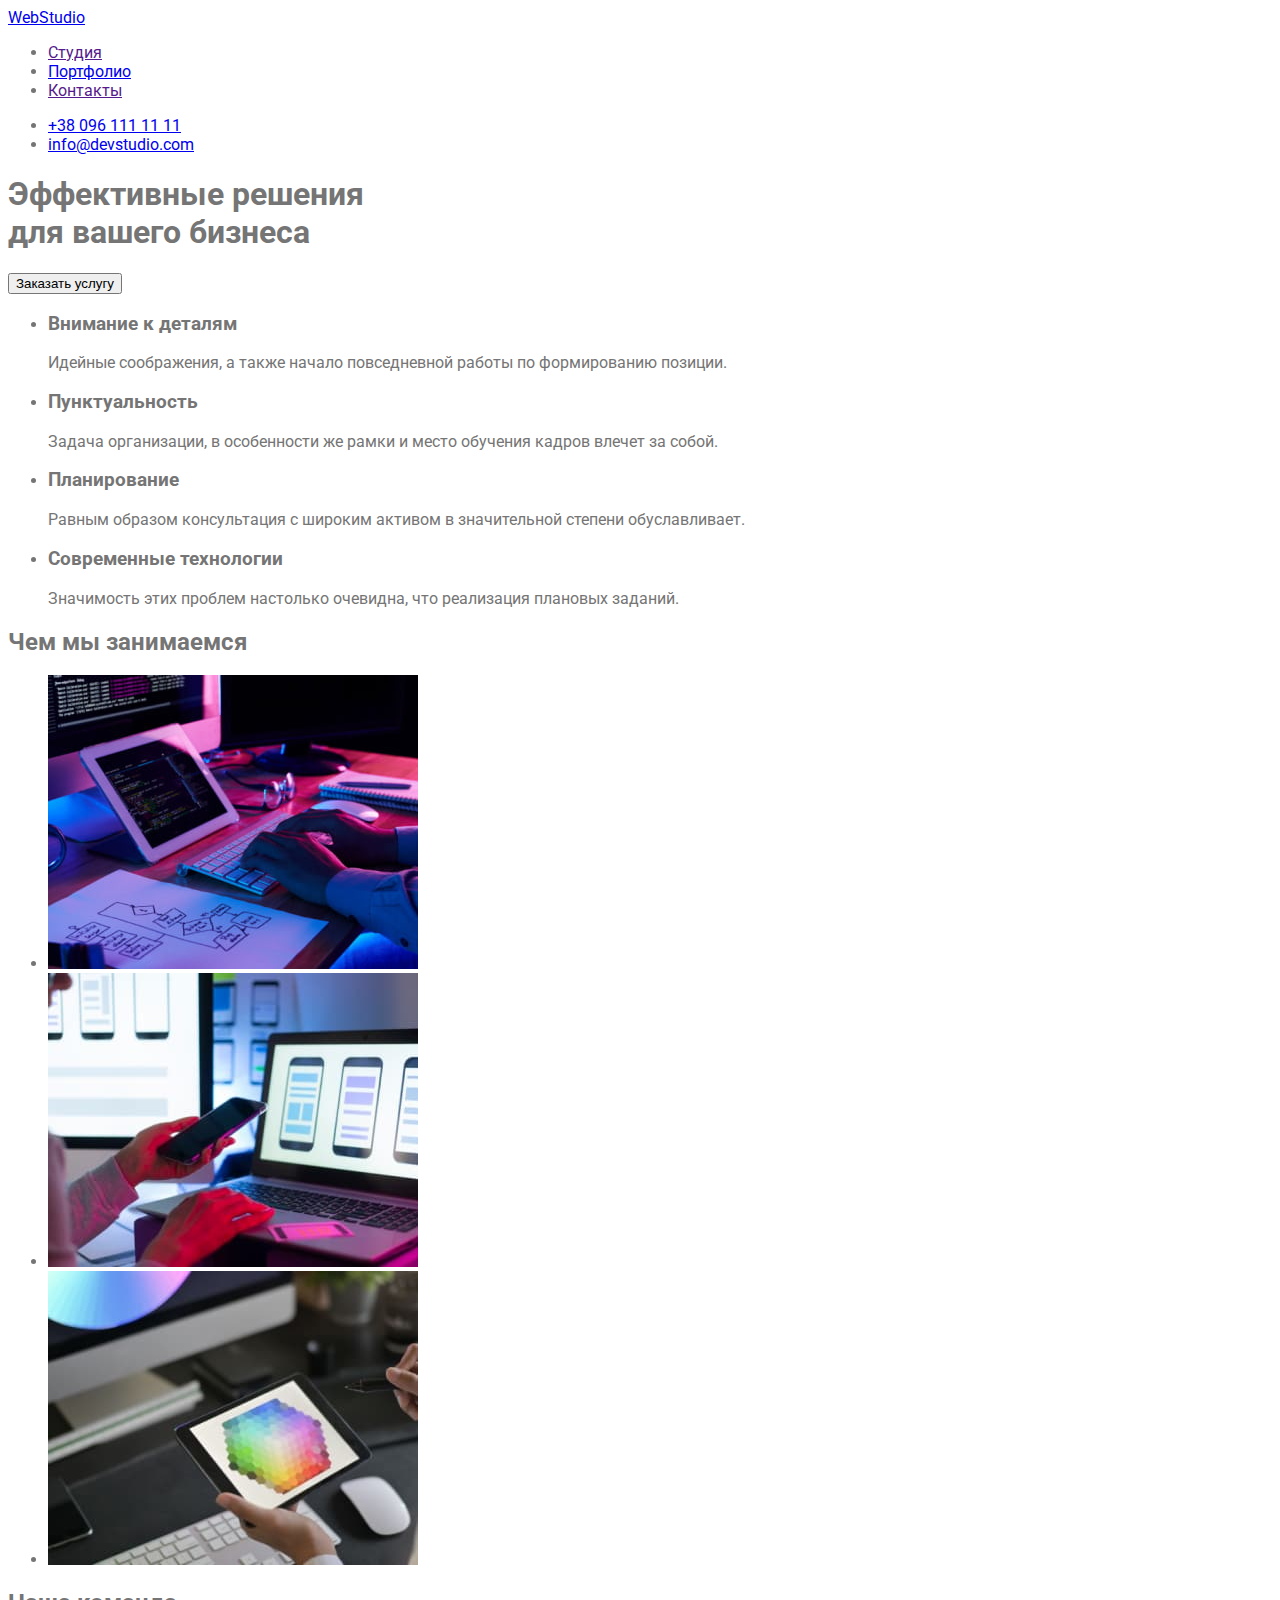
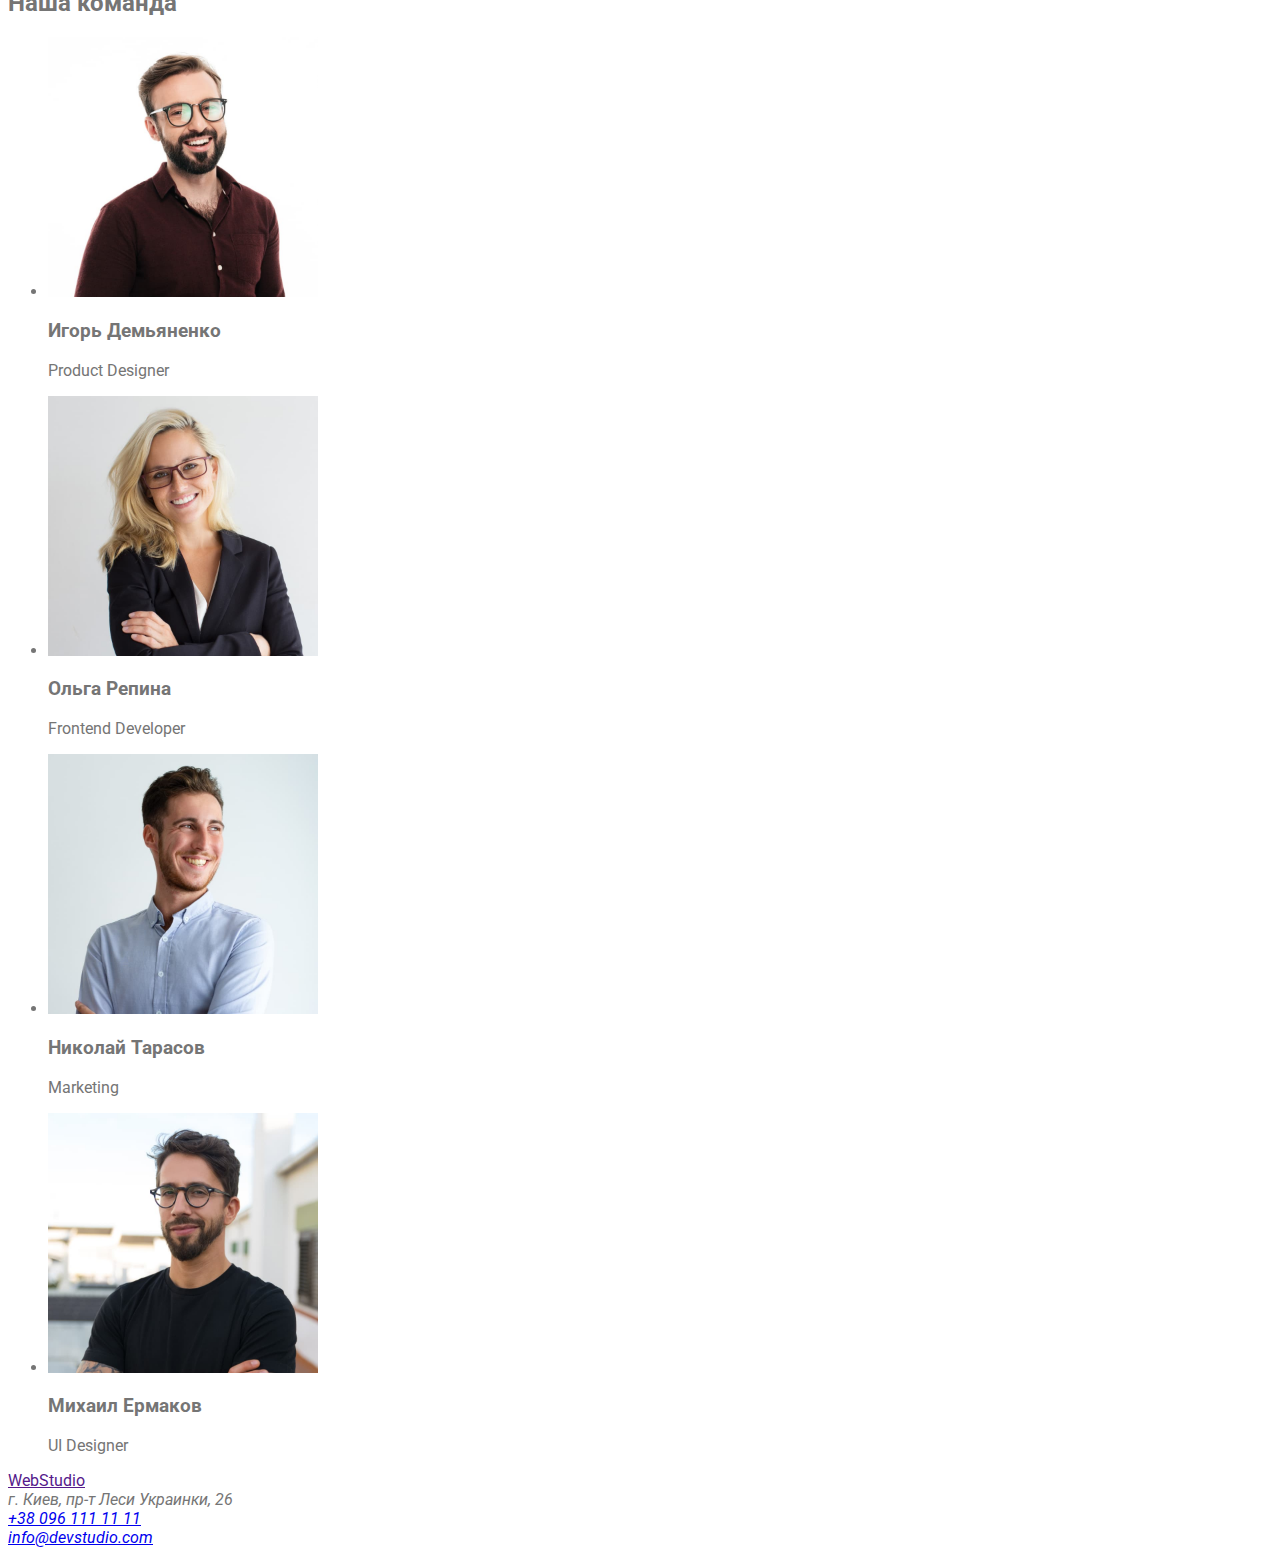
==== index.html @ ecbbfeb2 "add portfolio.html" ====
<!DOCTYPE html>
<html lang="ru">
  <head>
    <meta charset="UTF-8" />
    <meta http-equiv="X-UA-Compatible" content="IE=edge" />
    <meta name="viewport" content="width=device-width, initial-scale=1.0" />
    <title>home-work-2</title>
    <link
      href="https://fonts.googleapis.com/css2?family=Raleway:wght@700&family=Roboto:wght@400;500;700;900&display=swap"
      rel="stylesheet"
    />
    <link rel="stylesheet" href="./css/style.css" />
  </head>
  <body>
    <header>
      <a href="./index.html"><span>Web</span>Studio</a>
      <nav>
        <ul>
          <li><a href="">Студия</a></li>
          <li><a href="./portfolio.html">Портфолио</a></li>
          <li><a href="">Контакты</a></li>
        </ul>
      </nav>
      <ul>
        <li><a href="tel:+380961111111">+38 096 111 11 11</a></li>
        <li><a href="mailto:info@devstudio.com">info@devstudio.com</a></li>
      </ul>
    </header>
    <main>
      <section>
        <h1>Эффективные решения<br />для вашего бизнеса</h1>
        <button type="button">Заказать услугу</button>
      </section>
      <section>
        <!-- <h2>Наши приймущества</h2> -->
        <ul>
          <li>
            <h3>Внимание к деталям</h3>
            <p>Идейные соображения, а также начало повседневной работы по формированию позиции.</p>
          </li>
          <li>
            <h3>Пунктуальность</h3>
            <p>
              Задача организации, в особенности же рамки и место обучения кадров влечет за собой.
            </p>
          </li>
          <li>
            <h3>Планирование</h3>
            <p>
              Равным образом консультация с широким активом в значительной степени обуславливает.
            </p>
          </li>
          <li>
            <h3>Современные технологии</h3>
            <p>Значимость этих проблем настолько очевидна, что реализация плановых заданий.</p>
          </li>
        </ul>
      </section>
      <section>
        <h2>Чем мы занимаемся</h2>
        <ul>
          <li><img src="./images/box_1.jpg" width="370" alt="рабочий стол с компьютером" /></li>
          <li><img src="./images/box_2.jpg" width="370" alt="рабочий стол с компьютером" /></li>
          <li><img src="./images/box_3.jpg" width="370" alt="планшет с палитрой цветов" /></li>
        </ul>
      </section>
      <section>
        <h2>Наша команда</h2>
        <ul>
          <li>
            <img src="./images/team/img_1.jpg" width="270" alt="мужчина в темной рубашке и очках" />
            <h3>Игорь Демьяненко</h3>
            <p>Product Designer</p>
          </li>
          <li>
            <img src="./images/team/img_2.jpg" width="270" alt="женщина в черном пиджаке" />
            <h3>Ольга Репина</h3>
            <p>Frontend Developer</p>
          </li>
          <li>
            <img src="./images/team/img_3.jpg" width="270" alt="мужчина в светлой рубашке" />
            <h3>Николай Тарасов</h3>
            <p>Marketing</p>
          </li>
          <li>
            <img src="./images/team/img_4.jpg" width="270" alt="мужчина в черной футболке" />
            <h3>Михаил Ермаков</h3>
            <p>UI Designer</p>
          </li>
        </ul>
      </section>
    </main>
    <footer>
      <a href=""><span>Web</span>Studio</a>
      <address>
        г. Киев, пр-т Леси Украинки, 26 <br />
        <a href="tel:+380961111111">+38 096 111 11 11</a><br />
        <a href="mailto:info@devstudio.com">info@devstudio.com</a>
      </address>
    </footer>
  </body>
</html>
---- css/style.css ----
/* font-family: 'Raleway', sans-serif; */
:root {
  --primery-text-color: #757575;
  --title-text-color: #212121;
  --accent-site-color: #2196f3;
  --primery-background-color: #f5f4fa;
  --footer-address-color: rgba(255, 255, 255, 0.6);
}
body {
  font-family: 'Roboto', sans-serif;
  color: var(--primery-text-color);
}
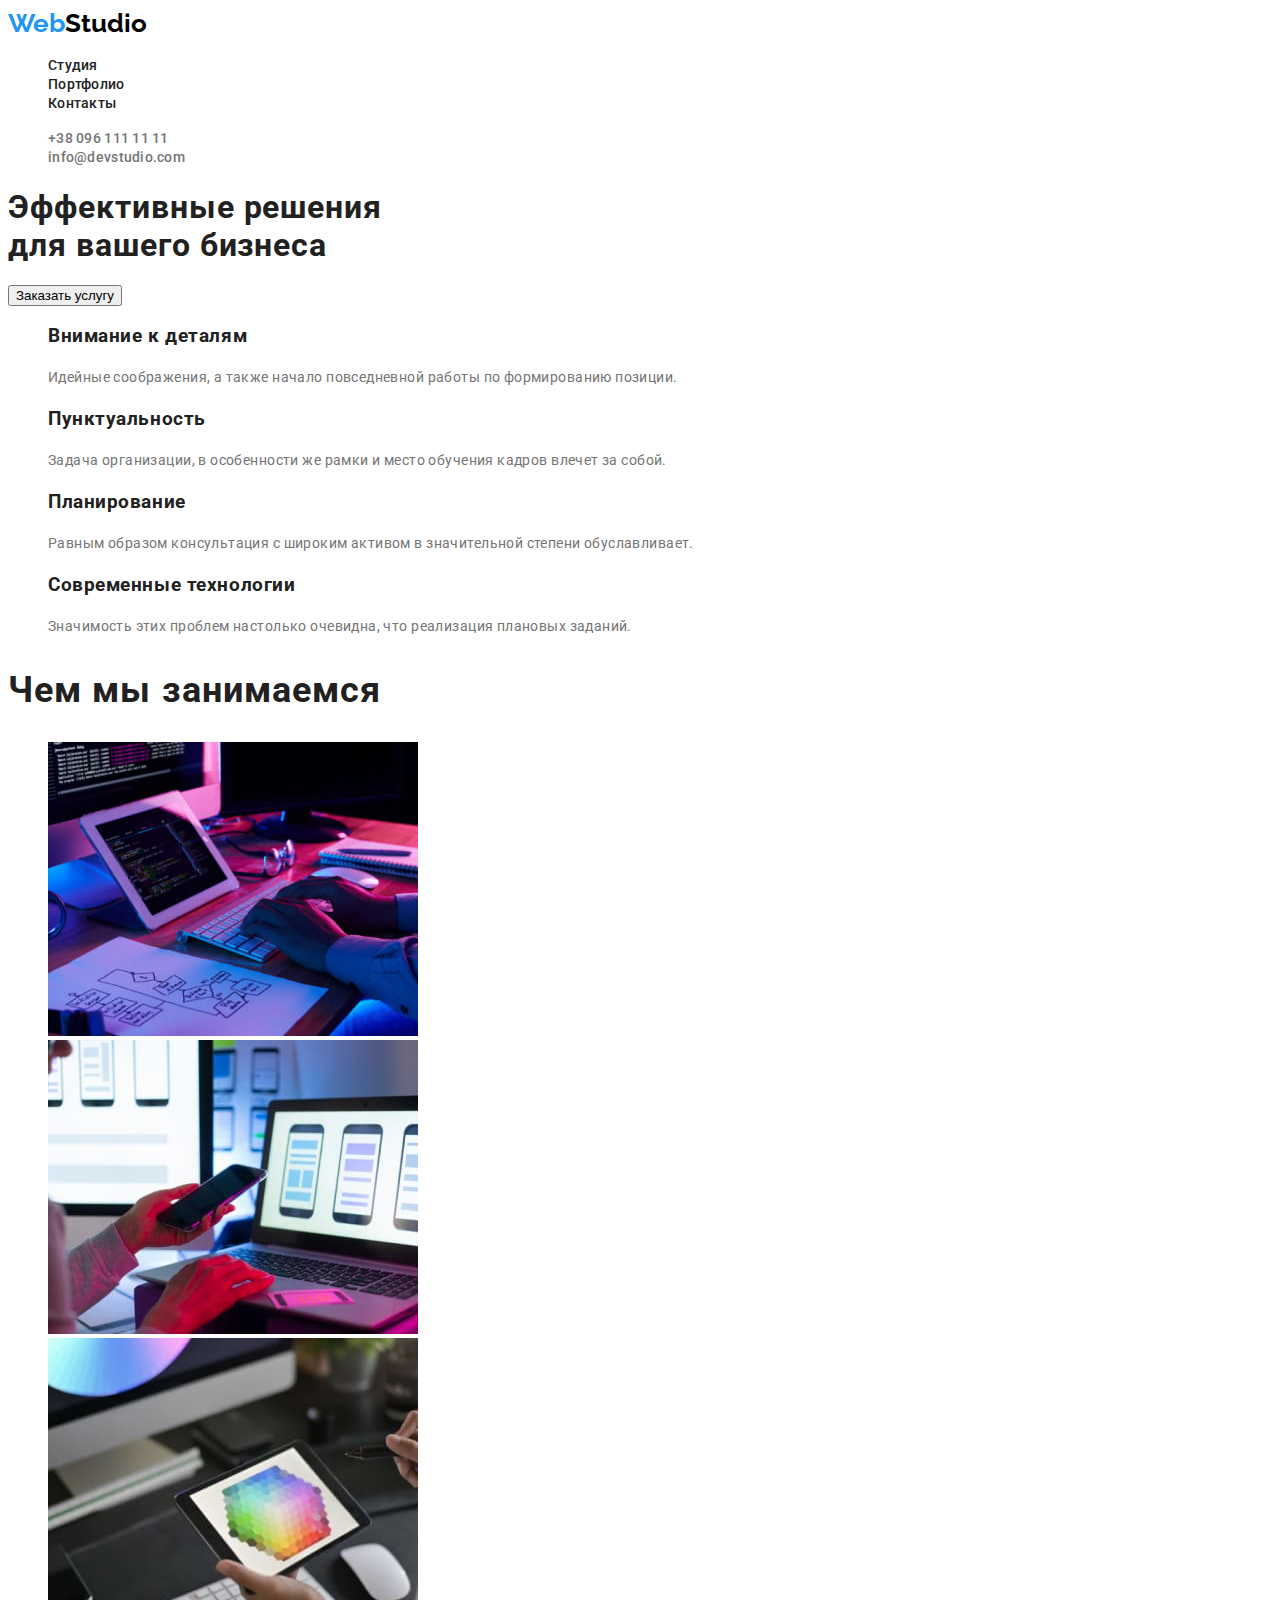
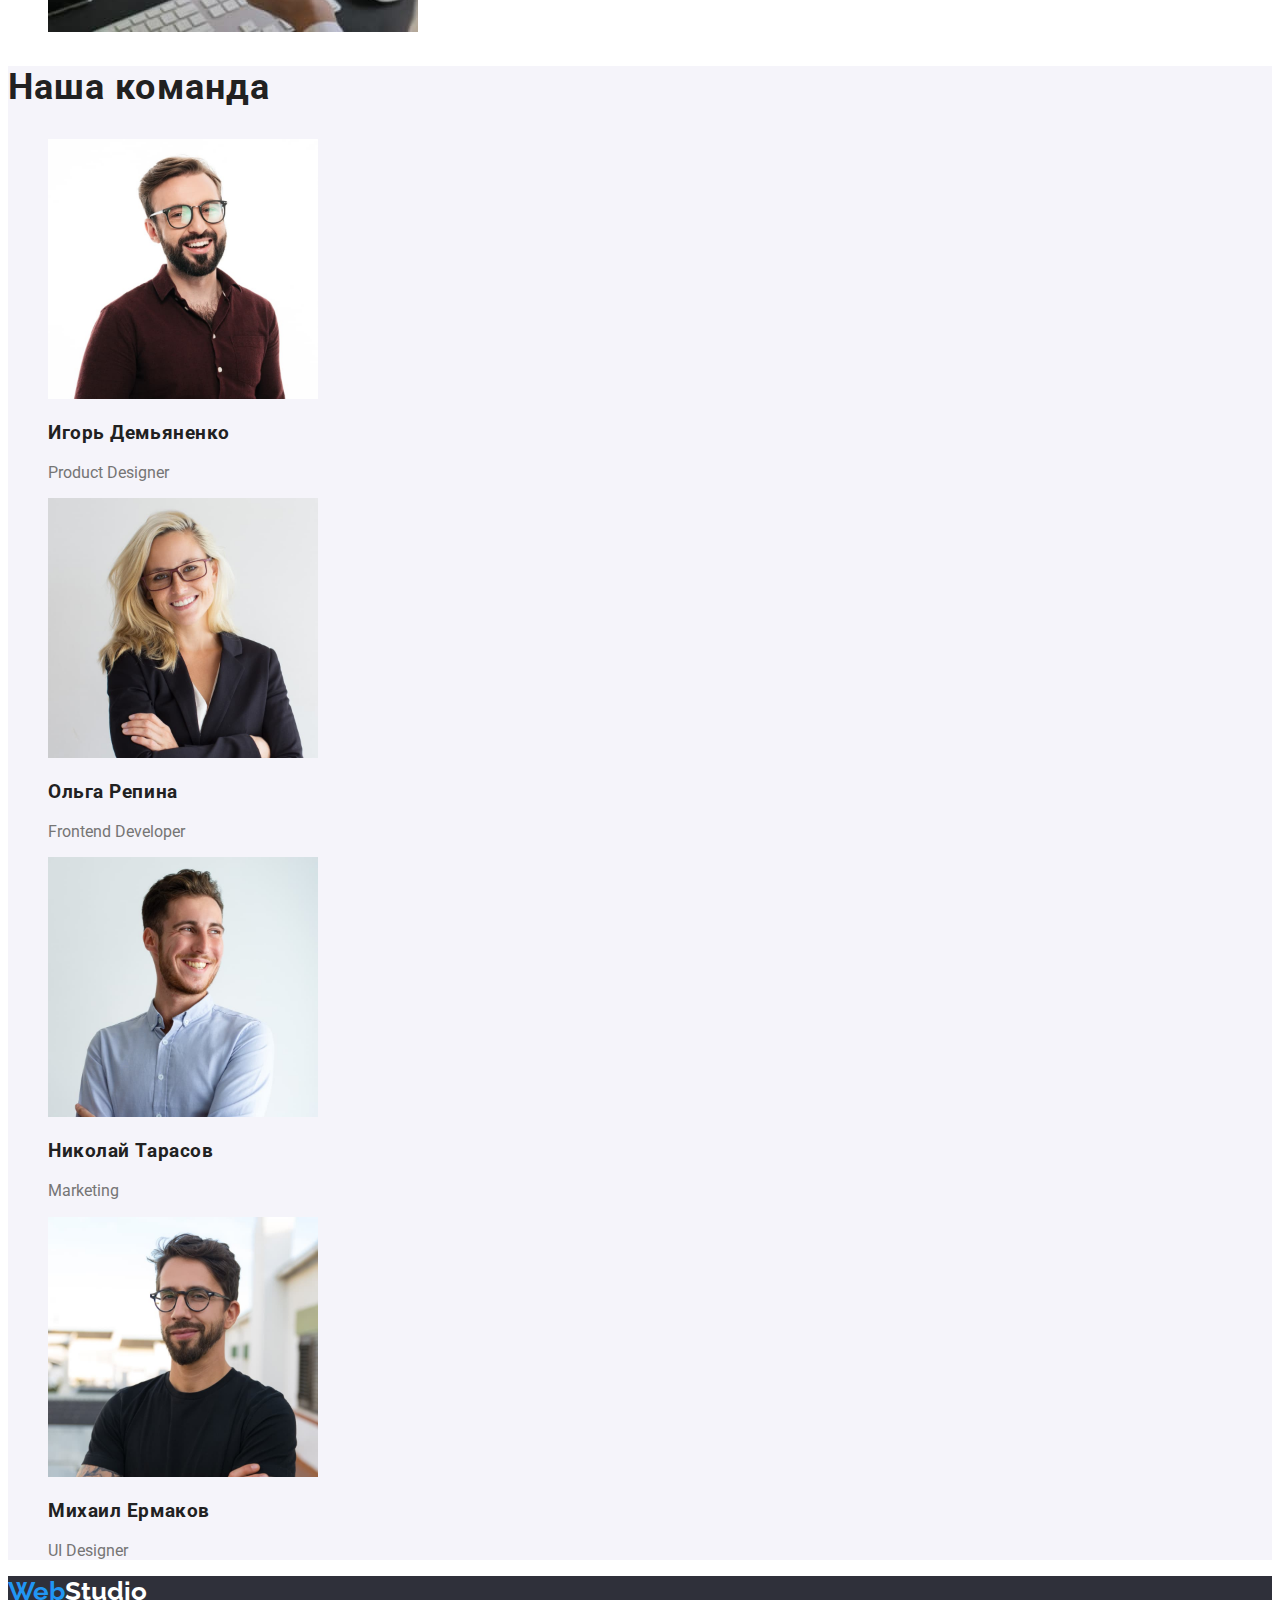
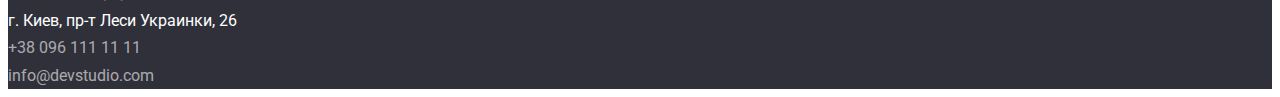
==== commit 7adc4743: "Done hw-2" ====
--- a/index.html
+++ b/index.html
@@ -13,59 +13,64 @@
   </head>
   <body>
     <header>
-      <a href="./index.html"><span>Web</span>Studio</a>
       <nav>
-        <ul>
-          <li><a href="">Студия</a></li>
-          <li><a href="./portfolio.html">Портфолио</a></li>
-          <li><a href="">Контакты</a></li>
+        <a href="./index.html" class="logo"><span class="logo-accent">Web</span>Studio</a>
+        <ul class="site-nav list">
+          <li><a href="" class="nav-link">Студия</a></li>
+          <li><a href="./portfolio.html" class="nav-link">Портфолио</a></li>
+          <li><a href="" class="nav-link">Контакты</a></li>
+        </ul>
+        <ul class="contacts list">
+          <li><a href="tel:+380961111111" class="contacts-link">+38 096 111 11 11</a></li>
+          <li><a href="mailto:info@devstudio.com" class="contacts-link">info@devstudio.com</a></li>
         </ul>
       </nav>
-      <ul>
-        <li><a href="tel:+380961111111">+38 096 111 11 11</a></li>
-        <li><a href="mailto:info@devstudio.com">info@devstudio.com</a></li>
-      </ul>
     </header>
+
     <main>
-      <section>
+      <section class="hero">
         <h1>Эффективные решения<br />для вашего бизнеса</h1>
         <button type="button">Заказать услугу</button>
       </section>
-      <section>
-        <!-- <h2>Наши приймущества</h2> -->
+      <section class="section feature-list">
+        <!-- <h2>Наши преимущества</h2> -->
         <ul>
           <li>
             <h3>Внимание к деталям</h3>
-            <p>Идейные соображения, а также начало повседневной работы по формированию позиции.</p>
+            <p class="feature-text">
+              Идейные соображения, а также начало повседневной работы по формированию позиции.
+            </p>
           </li>
           <li>
             <h3>Пунктуальность</h3>
-            <p>
+            <p class="feature-text">
               Задача организации, в особенности же рамки и место обучения кадров влечет за собой.
             </p>
           </li>
           <li>
             <h3>Планирование</h3>
-            <p>
+            <p class="feature-text">
               Равным образом консультация с широким активом в значительной степени обуславливает.
             </p>
           </li>
           <li>
             <h3>Современные технологии</h3>
-            <p>Значимость этих проблем настолько очевидна, что реализация плановых заданий.</p>
+            <p class="feature-text">
+              Значимость этих проблем настолько очевидна, что реализация плановых заданий.
+            </p>
           </li>
         </ul>
       </section>
-      <section>
-        <h2>Чем мы занимаемся</h2>
+      <section class="section">
+        <h2 class="section-title">Чем мы занимаемся</h2>
         <ul>
           <li><img src="./images/box_1.jpg" width="370" alt="рабочий стол с компьютером" /></li>
           <li><img src="./images/box_2.jpg" width="370" alt="рабочий стол с компьютером" /></li>
           <li><img src="./images/box_3.jpg" width="370" alt="планшет с палитрой цветов" /></li>
         </ul>
       </section>
-      <section>
-        <h2>Наша команда</h2>
+      <section class="section our-team">
+        <h2 class="section-title">Наша команда</h2>
         <ul>
           <li>
             <img src="./images/team/img_1.jpg" width="270" alt="мужчина в темной рубашке и очках" />
@@ -90,12 +95,12 @@
         </ul>
       </section>
     </main>
-    <footer>
-      <a href=""><span>Web</span>Studio</a>
-      <address>
+    <footer class="footer">
+      <a href="./index.html" class="logo"><span class="logo-accent">Web</span>Studio</a>
+      <address class="address">
         г. Киев, пр-т Леси Украинки, 26 <br />
-        <a href="tel:+380961111111">+38 096 111 11 11</a><br />
-        <a href="mailto:info@devstudio.com">info@devstudio.com</a>
+        <a href="tel:+380961111111" class="footer-contacts">+38 096 111 11 11</a><br />
+        <a href="mailto:info@devstudio.com" class="footer-contacts">info@devstudio.com</a>
       </address>
     </footer>
   </body>
--- a/css/style.css
+++ b/css/style.css
@@ -1,12 +1,161 @@
 /* font-family: 'Raleway', sans-serif; */
 :root {
+  /* color */
   --primery-text-color: #757575;
   --title-text-color: #212121;
   --accent-site-color: #2196f3;
+  --header-logo-color: #000000;
   --primery-background-color: #f5f4fa;
   --footer-address-color: rgba(255, 255, 255, 0.6);
+  --footer-background-color: #2f303a;
 }
 body {
   font-family: 'Roboto', sans-serif;
   color: var(--primery-text-color);
+  background-color: #fff;
 }
+
+ul {
+  list-style: none;
+}
+
+a {
+  text-decoration: none;
+}
+
+h1,
+h2,
+h3,
+h4,
+h5,
+h6 {
+  color: var(--title-text-color);
+  letter-spacing: 0.03em;
+}
+
+.section-title {
+  font-size: 36px;
+  line-height: 1.2;
+}
+/* --------Logo-------- */
+.logo {
+  font-family: 'Raleway', sans-serif;
+  font-weight: 700;
+  font-size: 26px;
+  line-height: 1.2;
+  color: var(--header-logo-color);
+}
+
+.logo-accent {
+  color: var(--accent-site-color);
+}
+
+/* --------Navigation-------- */
+.nav-link,
+.contacts-link {
+  font-weight: 500;
+  font-size: 14px;
+  line-height: 1.2;
+  letter-spacing: 0.02em;
+}
+.nav-link {
+  color: var(--title-text-color);
+}
+
+.contacts-link {
+  color: var(--primery-text-color);
+}
+
+.nav-link:hover,
+.nav-link:focus,
+.contacts-link:hover,
+.contacts-link:focus,
+.address .footer-contacts:hover,
+.address .footer-contacts:focus {
+  color: var(--accent-site-color);
+}
+
+/* --------Our advantages-------- */
+
+.feature-list .feature-text {
+  font-size: 14px;
+  line-height: 1.7;
+  letter-spacing: 0.03em;
+}
+
+/* --------Our-team-section-------- */
+
+.our-team {
+  background-color: var(--primery-background-color);
+}
+
+.our-team li {
+  font-size: 16px;
+  line-height: 1.2;
+}
+
+.our-team > h3 {
+  font-weight: 500;
+}
+
+/* --------Footer-------- */
+
+.footer {
+  background-color: var(--footer-background-color);
+}
+
+.footer .logo,
+.footer .address {
+  color: #fff;
+}
+.address {
+  line-height: 1.7;
+  font-style: normal;
+}
+
+.address .footer-contacts {
+  color: var(--footer-address-color);
+}
+
+/* --------Portfolio-HTML-------- */
+
+.filter-bnt {
+  font-size: 16px;
+  line-height: 1.6;
+  letter-spacing: 0.03em;
+  background-color: var(--primery-background-color);
+  cursor: pointer;
+
+  border: 0;
+  border-radius: 4px;
+  padding: 6px 22px;
+}
+
+.filter-bnt:hover,
+.filter-bnt:focus {
+  color: #fff;
+  background-color: var(--accent-site-color);
+}
+
+/* --------Portfolio-list-------- */
+
+.portfolio-list h3 {
+  font-weight: 700;
+  font-size: 18px;
+  line-height: 2;
+  letter-spacing: 0.06em;
+}
+
+.portfolio-item p {
+  line-height: 1.9;
+  letter-spacing: 0.03em;
+}
+
+.site-nav .nav-link.current-page {
+  color: var(--accent-site-color);
+}
+
+/* .footer-contacts:hover,
+.footer-contacts:focus {
+  color: var(--accent-site-color);
+} */
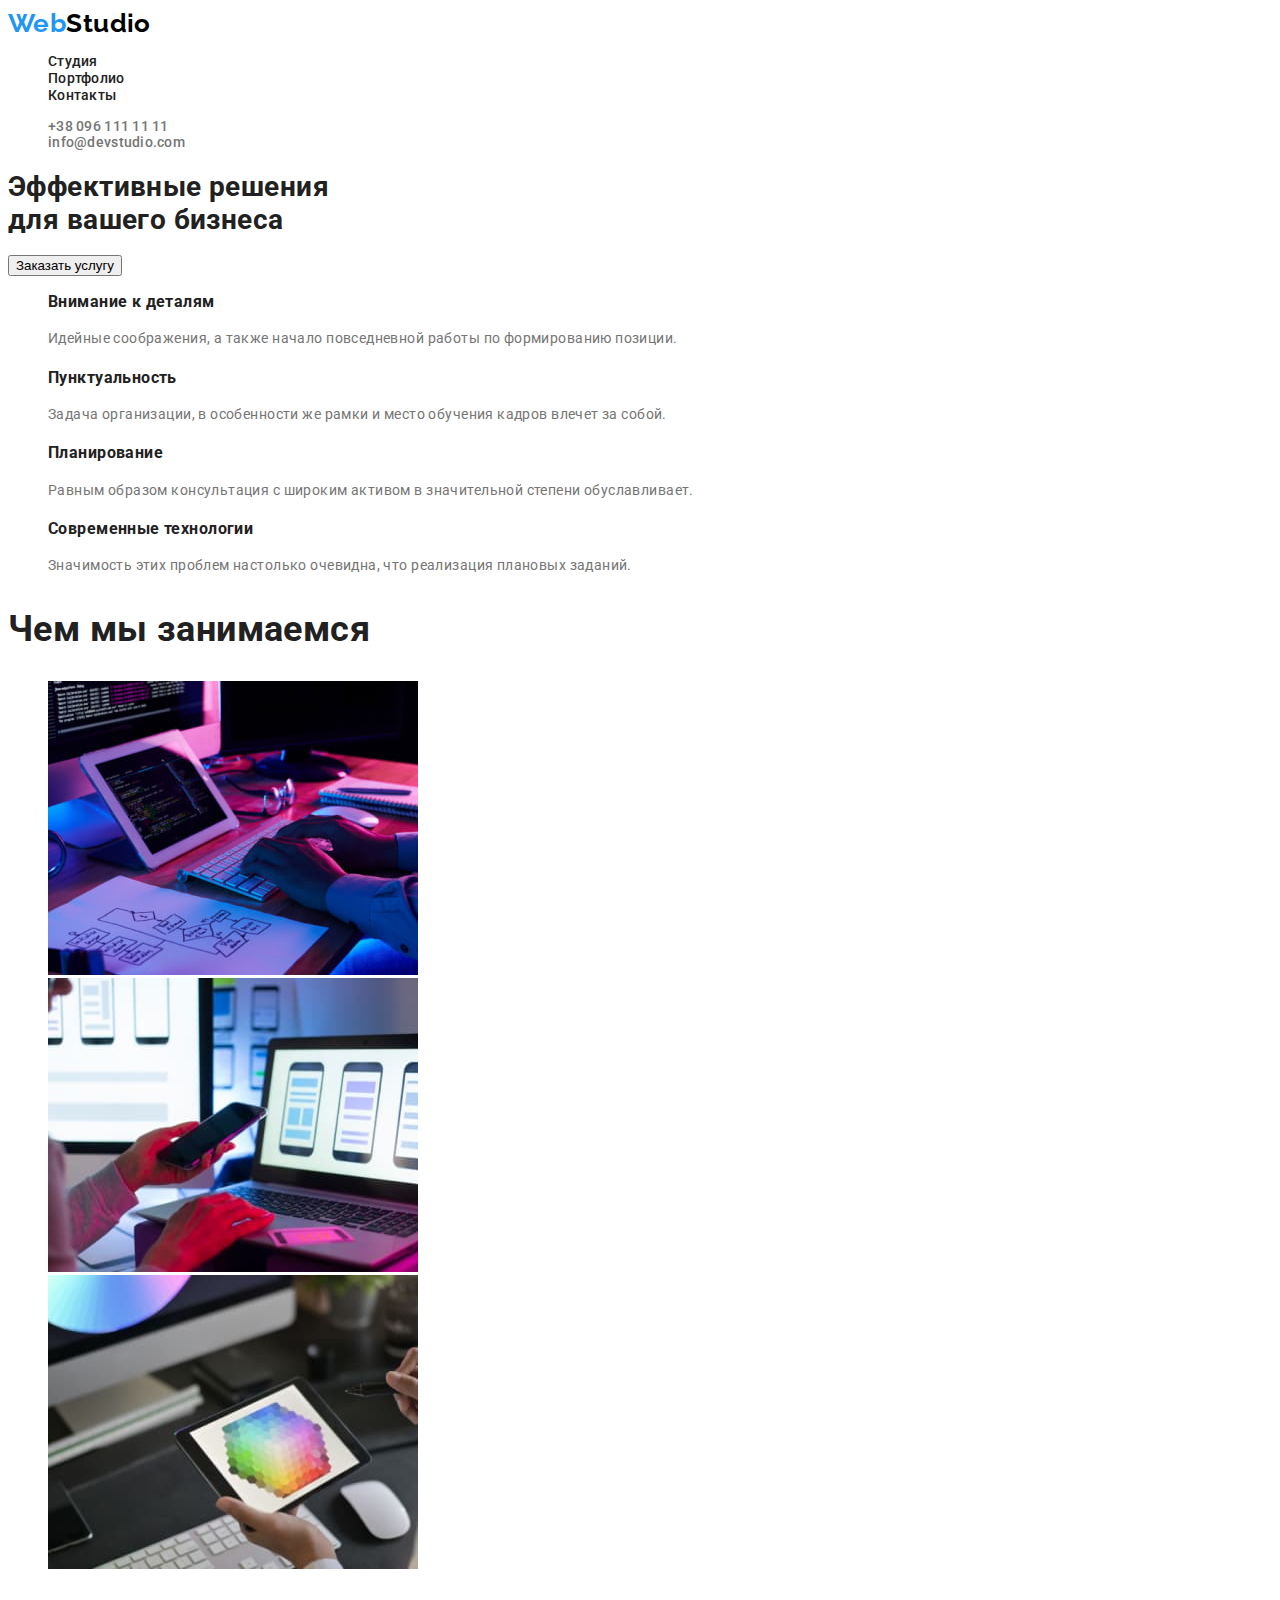
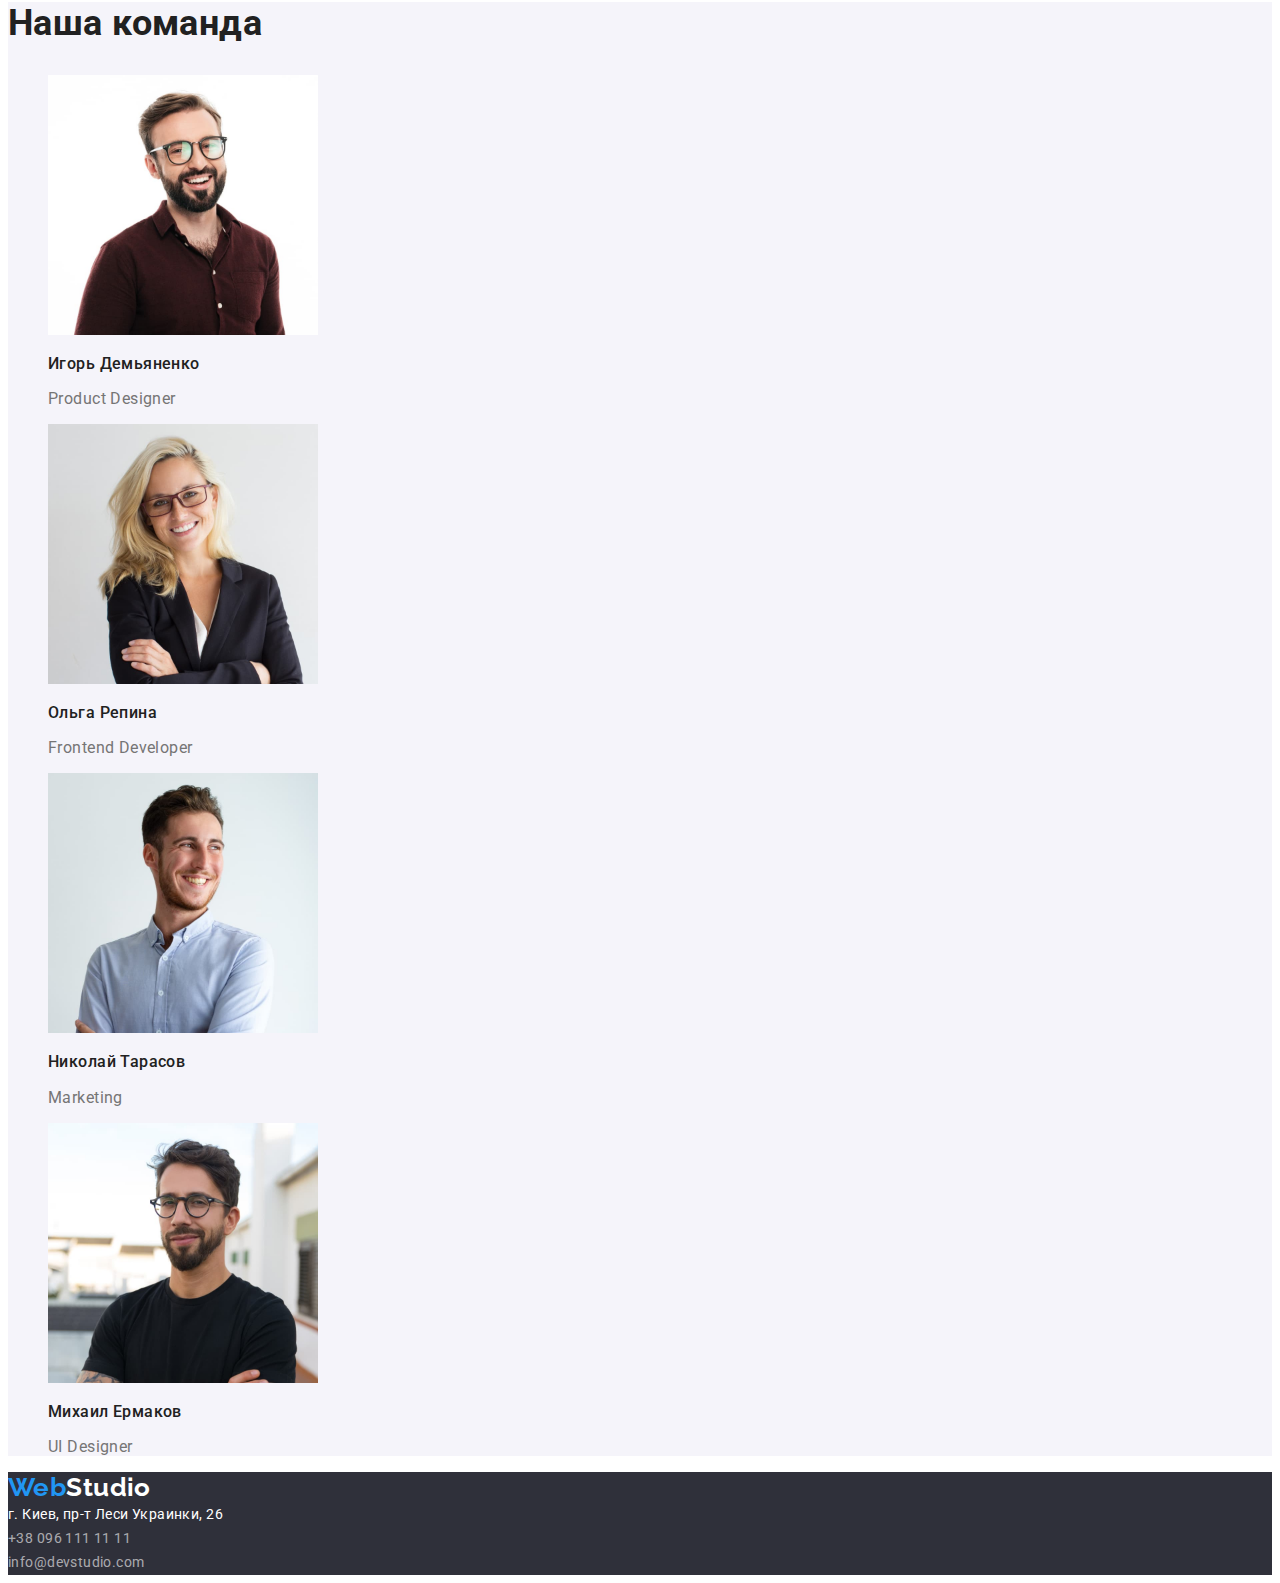
==== commit c078a213: "fix" ====
--- a/index.html
+++ b/index.html
@@ -74,23 +74,23 @@
         <ul>
           <li>
             <img src="./images/team/img_1.jpg" width="270" alt="мужчина в темной рубашке и очках" />
-            <h3>Игорь Демьяненко</h3>
-            <p>Product Designer</p>
+            <h3 class="text title">Игорь Демьяненко</h3>
+            <p class="text">Product Designer</p>
           </li>
           <li>
             <img src="./images/team/img_2.jpg" width="270" alt="женщина в черном пиджаке" />
-            <h3>Ольга Репина</h3>
-            <p>Frontend Developer</p>
+            <h3 class="text title">Ольга Репина</h3>
+            <p class="text">Frontend Developer</p>
           </li>
           <li>
             <img src="./images/team/img_3.jpg" width="270" alt="мужчина в светлой рубашке" />
-            <h3>Николай Тарасов</h3>
-            <p>Marketing</p>
+            <h3 class="text title">Николай Тарасов</h3>
+            <p class="text">Marketing</p>
           </li>
           <li>
             <img src="./images/team/img_4.jpg" width="270" alt="мужчина в черной футболке" />
-            <h3>Михаил Ермаков</h3>
-            <p>UI Designer</p>
+            <h3 class="text title">Михаил Ермаков</h3>
+            <p class="text">UI Designer</p>
           </li>
         </ul>
       </section>
--- a/css/style.css
+++ b/css/style.css
@@ -12,6 +12,8 @@
 body {
   font-family: 'Roboto', sans-serif;
   color: var(--primery-text-color);
+  font-size: 14px;
+  letter-spacing: 0.03em;
   background-color: #fff;
 }
 
@@ -21,6 +23,7 @@
 
 a {
   text-decoration: none;
+  color: inherit;
 }
 
 h1,
@@ -30,13 +33,8 @@
 h5,
 h6 {
   color: var(--title-text-color);
-  letter-spacing: 0.03em;
 }
 
-.section-title {
-  font-size: 36px;
-  line-height: 1.2;
-}
 /* --------Logo-------- */
 .logo {
   font-family: 'Raleway', sans-serif;
@@ -54,7 +52,7 @@
 .nav-link,
 .contacts-link {
   font-weight: 500;
-  font-size: 14px;
+
   line-height: 1.2;
   letter-spacing: 0.02em;
 }
@@ -75,12 +73,14 @@
   color: var(--accent-site-color);
 }
 
+.section-title {
+  font-size: 36px;
+  line-height: 1.2;
+}
 /* --------Our advantages-------- */
 
 .feature-list .feature-text {
-  font-size: 14px;
   line-height: 1.7;
-  letter-spacing: 0.03em;
 }
 
 /* --------Our-team-section-------- */
@@ -89,12 +89,12 @@
   background-color: var(--primery-background-color);
 }
 
-.our-team li {
+.our-team .text {
   font-size: 16px;
   line-height: 1.2;
 }
 
-.our-team > h3 {
+.our-team .title {
   font-weight: 500;
 }
 
@@ -108,21 +108,22 @@
 .footer .address {
   color: #fff;
 }
+
+.address .footer-contacts {
+  color: var(--footer-address-color);
+}
 .address {
   line-height: 1.7;
   font-style: normal;
 }
 
-.address .footer-contacts {
-  color: var(--footer-address-color);
-}
-
 /* --------Portfolio-HTML-------- */
 
 .filter-bnt {
+  font-family: inherit;
   font-size: 16px;
+  font-weight: 500;
   line-height: 1.6;
-  letter-spacing: 0.03em;
   background-color: var(--primery-background-color);
   cursor: pointer;
 
@@ -139,23 +140,18 @@
 
 /* --------Portfolio-list-------- */
 
-.portfolio-list h3 {
+.portfolio-list .title {
   font-weight: 700;
   font-size: 18px;
   line-height: 2;
   letter-spacing: 0.06em;
 }
 
-.portfolio-item p {
+.portfolio-item .text {
+  font-size: 16px;
   line-height: 1.9;
-  letter-spacing: 0.03em;
 }
 
 .site-nav .nav-link.current-page {
   color: var(--accent-site-color);
 }
-
-/* .footer-contacts:hover,
-.footer-contacts:focus {
-  color: var(--accent-site-color);
-} */
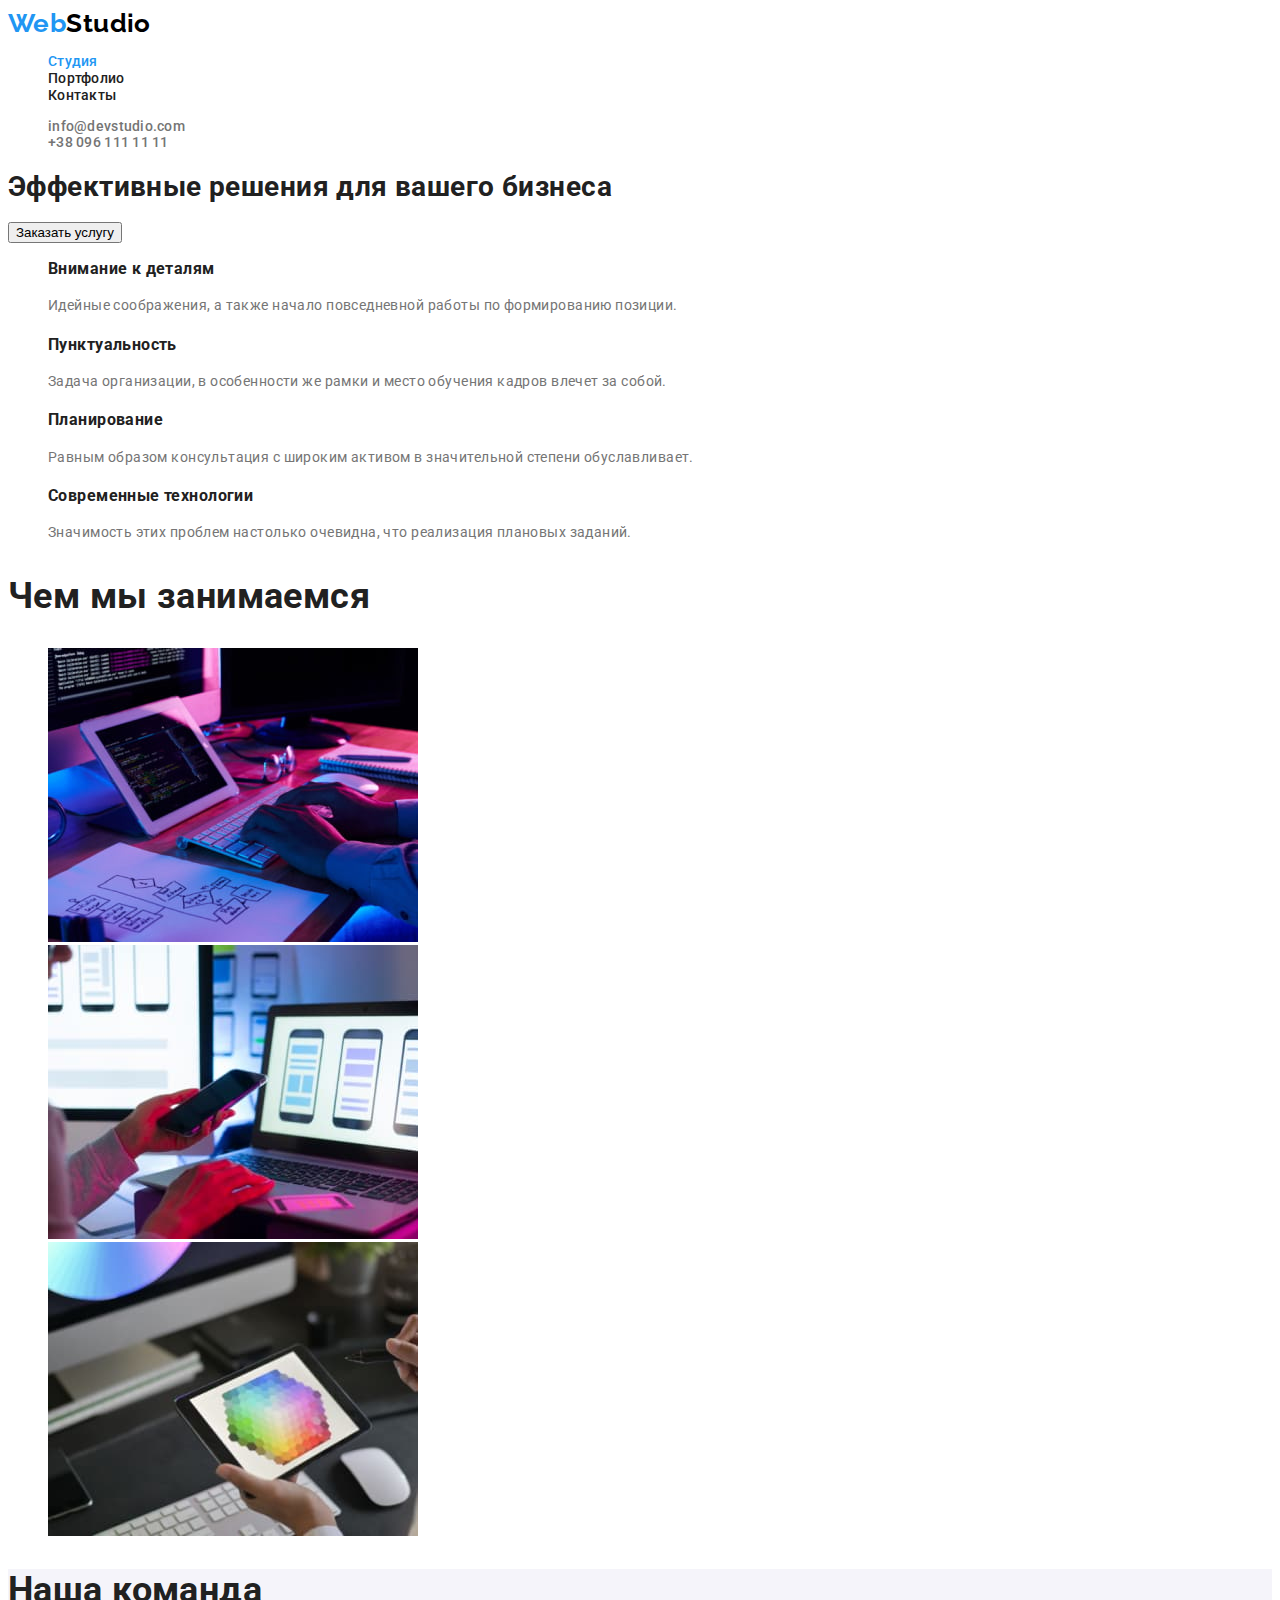
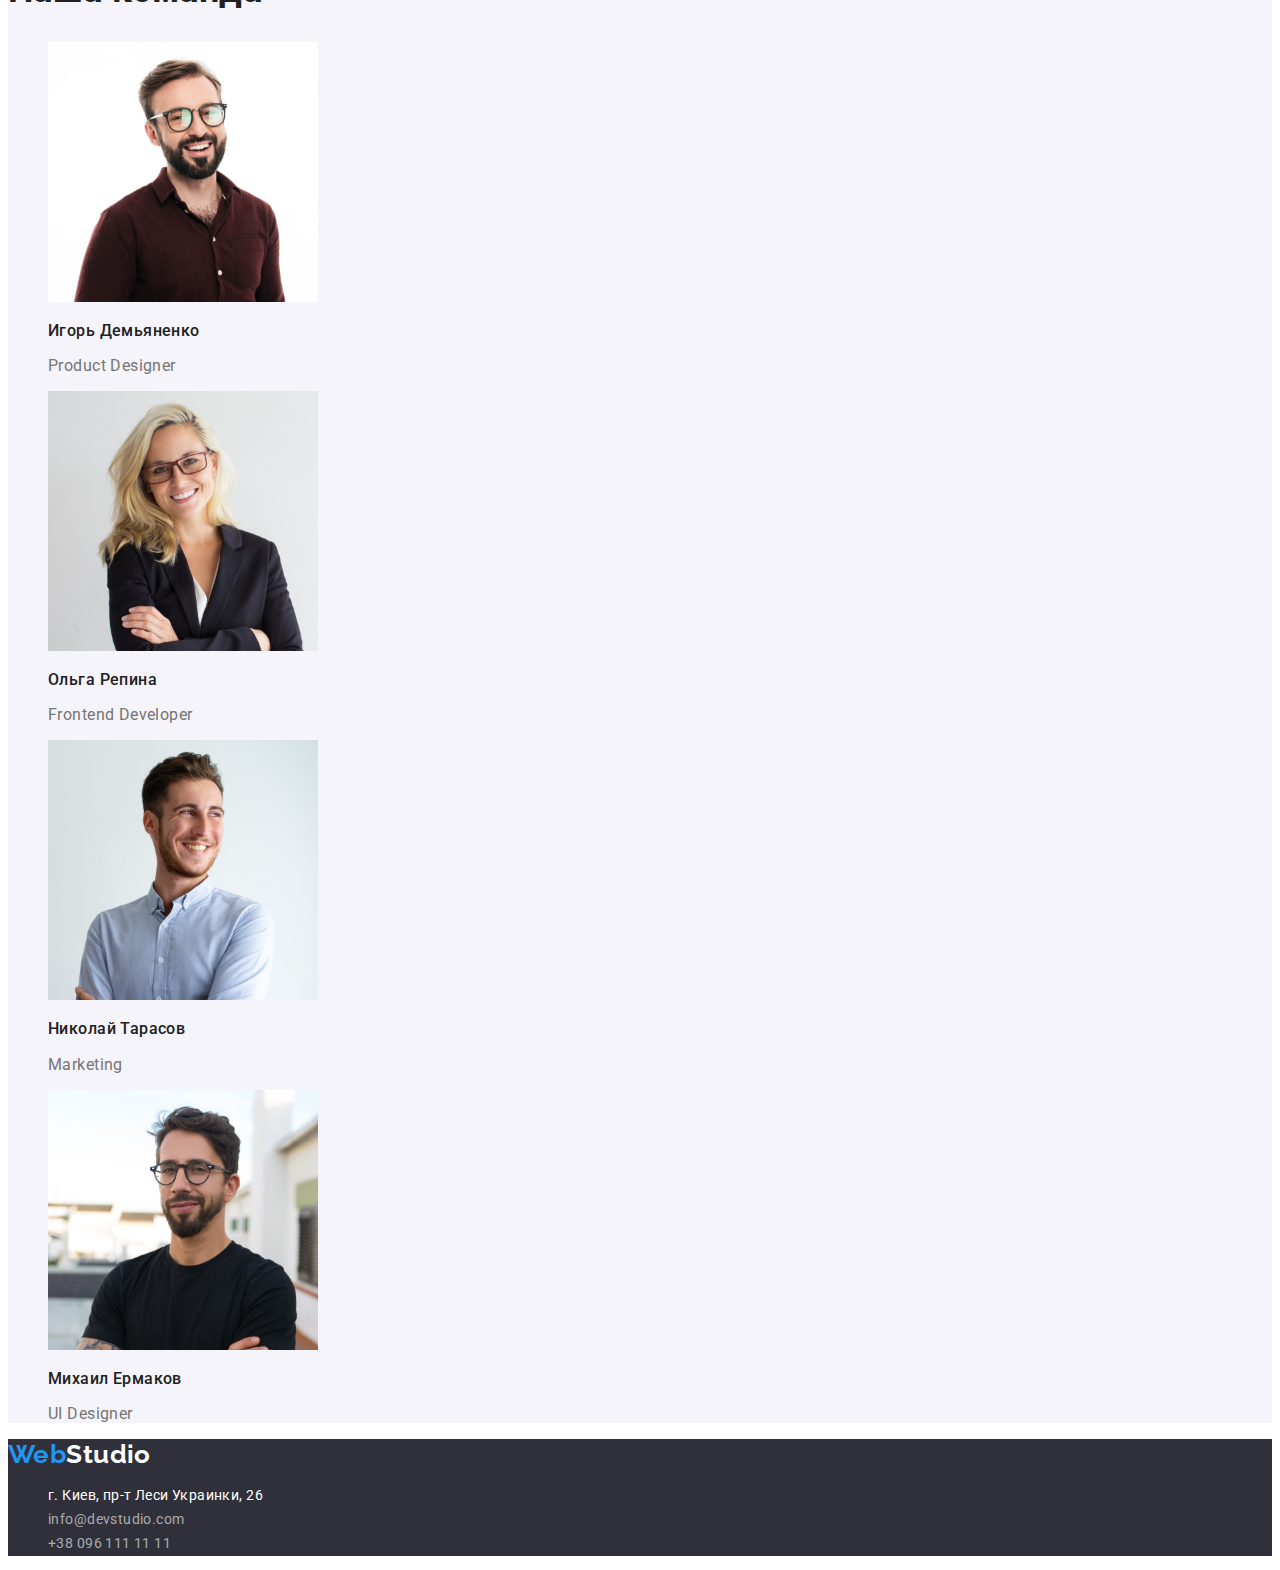
==== commit 8dd4b4b4: "fix" ====
--- a/index.html
+++ b/index.html
@@ -16,20 +16,20 @@
       <nav>
         <a href="./index.html" class="logo"><span class="logo-accent">Web</span>Studio</a>
         <ul class="site-nav list">
-          <li><a href="" class="nav-link">Студия</a></li>
+          <li><a href="" class="nav-link current-page">Студия</a></li>
           <li><a href="./portfolio.html" class="nav-link">Портфолио</a></li>
           <li><a href="" class="nav-link">Контакты</a></li>
         </ul>
         <ul class="contacts list">
+          <li><a href="mailto:info@devstudio.com" class="contacts-link">info@devstudio.com</a></li>
           <li><a href="tel:+380961111111" class="contacts-link">+38 096 111 11 11</a></li>
-          <li><a href="mailto:info@devstudio.com" class="contacts-link">info@devstudio.com</a></li>
         </ul>
       </nav>
     </header>
 
     <main>
       <section class="hero">
-        <h1>Эффективные решения<br />для вашего бизнеса</h1>
+        <h1>Эффективные решения для вашего бизнеса</h1>
         <button type="button">Заказать услугу</button>
       </section>
       <section class="section feature-list">
@@ -98,9 +98,13 @@
     <footer class="footer">
       <a href="./index.html" class="logo"><span class="logo-accent">Web</span>Studio</a>
       <address class="address">
-        г. Киев, пр-т Леси Украинки, 26 <br />
-        <a href="tel:+380961111111" class="footer-contacts">+38 096 111 11 11</a><br />
-        <a href="mailto:info@devstudio.com" class="footer-contacts">info@devstudio.com</a>
+        <ul>
+          <li><a href="" class="items">г. Киев, пр-т Леси Украинки, 26</a></li>
+          <li>
+            <a href="mailto:info@devstudio.com" class="footer-contacts items">info@devstudio.com</a>
+          </li>
+          <li><a href="tel:+380961111111" class="footer-contacts items">+38 096 111 11 11</a></li>
+        </ul>
       </address>
     </footer>
   </body>
--- a/css/style.css
+++ b/css/style.css
@@ -68,8 +68,8 @@
 .nav-link:focus,
 .contacts-link:hover,
 .contacts-link:focus,
-.address .footer-contacts:hover,
-.address .footer-contacts:focus {
+.address .items:hover,
+.address .items:focus {
   color: var(--accent-site-color);
 }
 
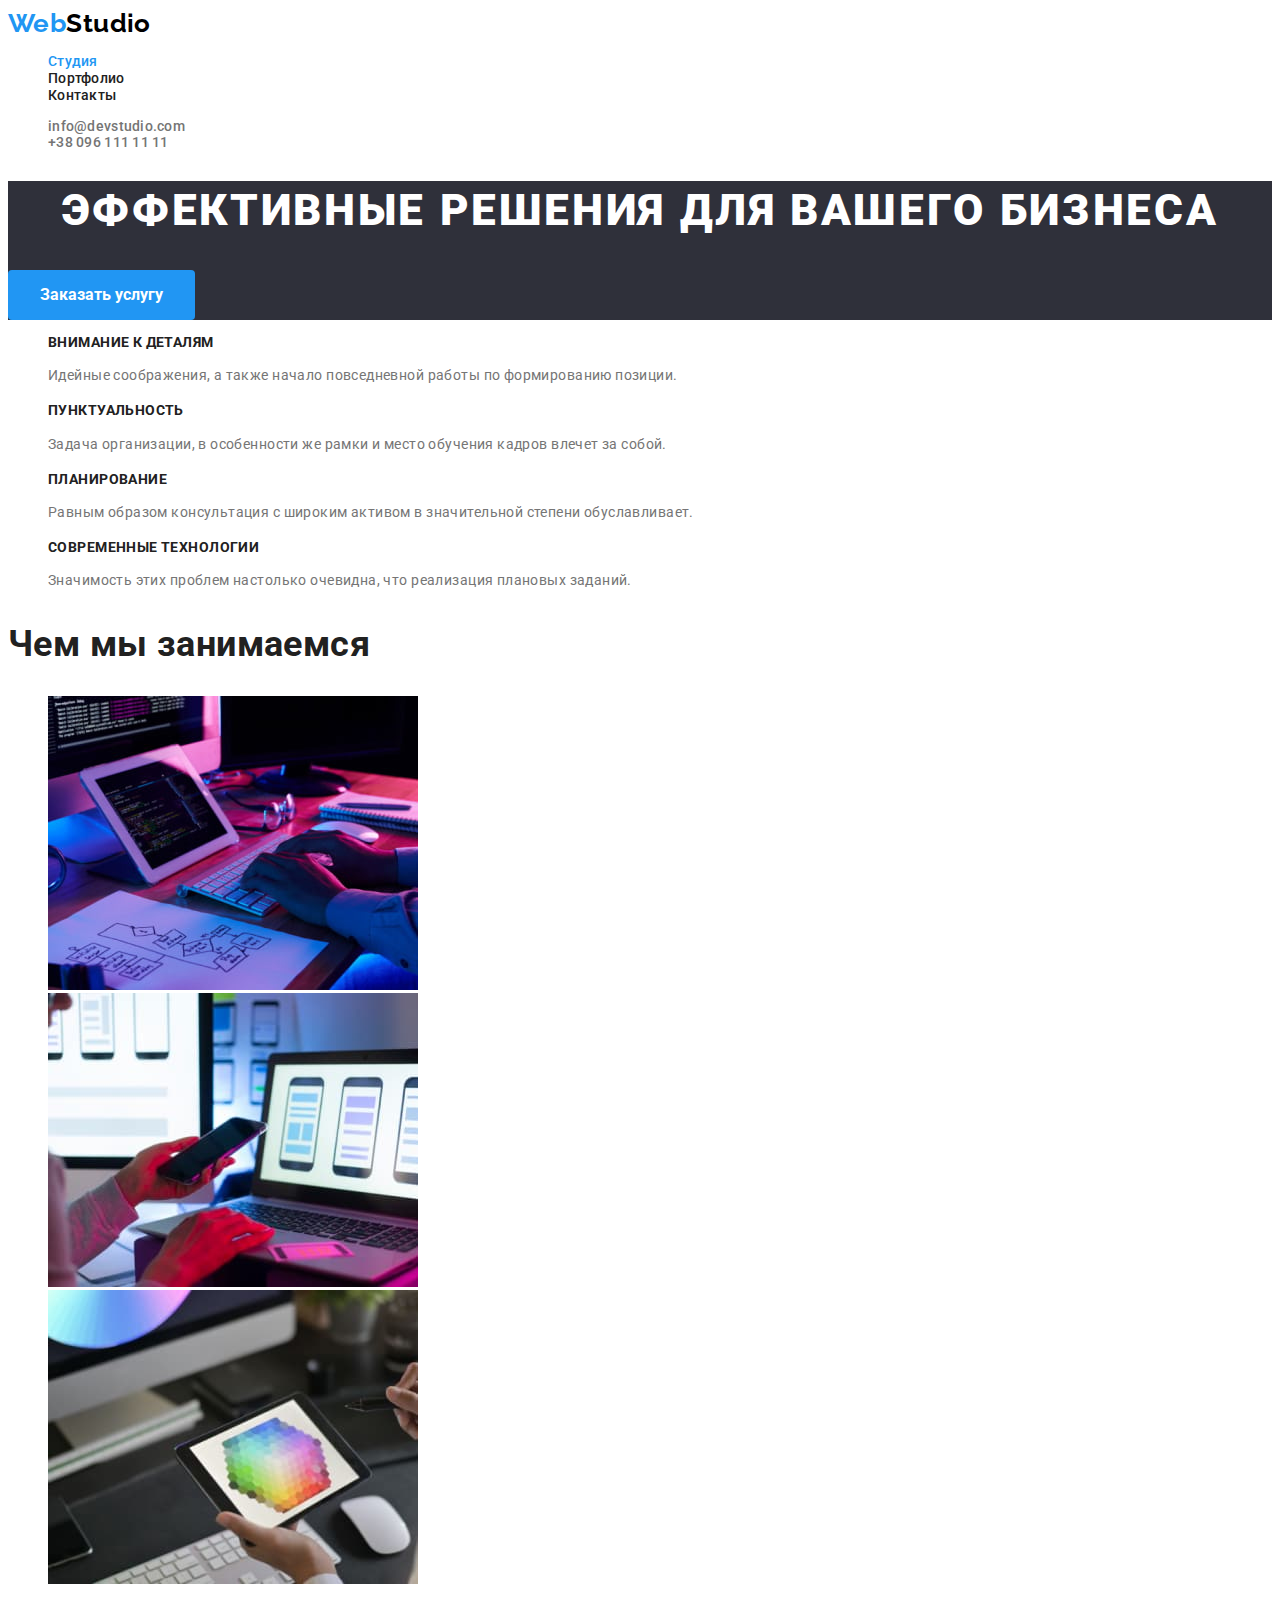
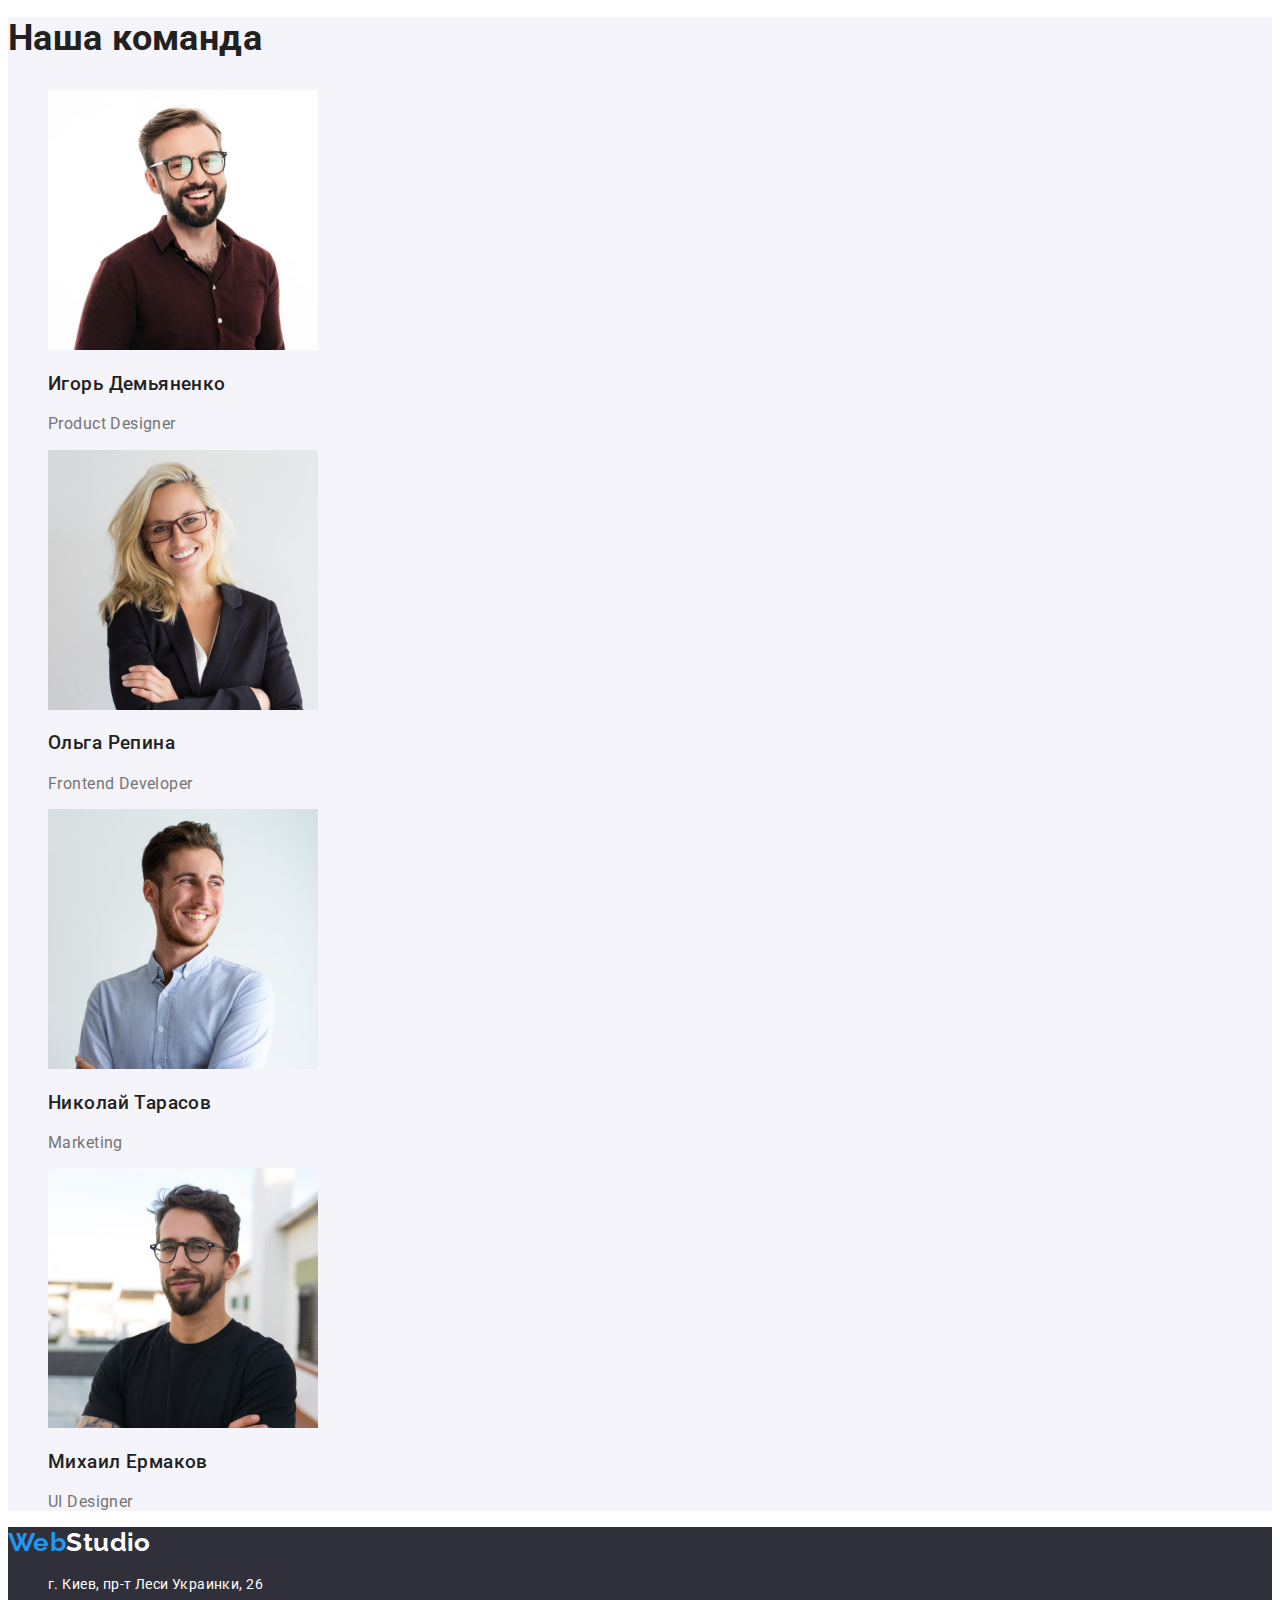
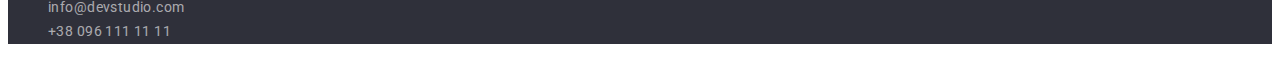
==== commit 87c1909b: "fix" ====
--- a/index.html
+++ b/index.html
@@ -16,7 +16,7 @@
       <nav>
         <a href="./index.html" class="logo"><span class="logo-accent">Web</span>Studio</a>
         <ul class="site-nav list">
-          <li><a href="" class="nav-link current-page">Студия</a></li>
+          <li><a href="./index.html" class="nav-link current-page">Студия</a></li>
           <li><a href="./portfolio.html" class="nav-link">Портфолио</a></li>
           <li><a href="" class="nav-link">Контакты</a></li>
         </ul>
@@ -26,35 +26,34 @@
         </ul>
       </nav>
     </header>
-
     <main>
       <section class="hero">
-        <h1>Эффективные решения для вашего бизнеса</h1>
-        <button type="button">Заказать услугу</button>
+        <h1 class="hero-title">Эффективные решения для вашего бизнеса</h1>
+        <button class="hero-btn" type="button">Заказать услугу</button>
       </section>
-      <section class="section feature-list">
-        <!-- <h2>Наши преимущества</h2> -->
-        <ul>
+      <section class="section feature">
+        <h2 class="visually-hidden">Наши преимущества</h2>
+        <ul class="feature-list">
           <li>
-            <h3>Внимание к деталям</h3>
+            <h3 class="feature-title">Внимание к деталям</h3>
             <p class="feature-text">
               Идейные соображения, а также начало повседневной работы по формированию позиции.
             </p>
           </li>
           <li>
-            <h3>Пунктуальность</h3>
+            <h3 class="feature-title">Пунктуальность</h3>
             <p class="feature-text">
               Задача организации, в особенности же рамки и место обучения кадров влечет за собой.
             </p>
           </li>
           <li>
-            <h3>Планирование</h3>
+            <h3 class="feature-title">Планирование</h3>
             <p class="feature-text">
               Равным образом консультация с широким активом в значительной степени обуславливает.
             </p>
           </li>
           <li>
-            <h3>Современные технологии</h3>
+            <h3 class="feature-title">Современные технологии</h3>
             <p class="feature-text">
               Значимость этих проблем настолько очевидна, что реализация плановых заданий.
             </p>
@@ -71,26 +70,26 @@
       </section>
       <section class="section our-team">
         <h2 class="section-title">Наша команда</h2>
-        <ul>
+        <ul class="our-team-list">
           <li>
             <img src="./images/team/img_1.jpg" width="270" alt="мужчина в темной рубашке и очках" />
-            <h3 class="text title">Игорь Демьяненко</h3>
-            <p class="text">Product Designer</p>
+            <h3 class="our-team-title">Игорь Демьяненко</h3>
+            <p class="our-team-text">Product Designer</p>
           </li>
           <li>
             <img src="./images/team/img_2.jpg" width="270" alt="женщина в черном пиджаке" />
-            <h3 class="text title">Ольга Репина</h3>
-            <p class="text">Frontend Developer</p>
+            <h3 class="our-team-title">Ольга Репина</h3>
+            <p class="our-team-text">Frontend Developer</p>
           </li>
           <li>
             <img src="./images/team/img_3.jpg" width="270" alt="мужчина в светлой рубашке" />
-            <h3 class="text title">Николай Тарасов</h3>
-            <p class="text">Marketing</p>
+            <h3 class="our-team-title">Николай Тарасов</h3>
+            <p class="our-team-text">Marketing</p>
           </li>
           <li>
             <img src="./images/team/img_4.jpg" width="270" alt="мужчина в черной футболке" />
-            <h3 class="text title">Михаил Ермаков</h3>
-            <p class="text">UI Designer</p>
+            <h3 class="our-team-title">Михаил Ермаков</h3>
+            <p class="our-team-text">UI Designer</p>
           </li>
         </ul>
       </section>
@@ -99,7 +98,7 @@
       <a href="./index.html" class="logo"><span class="logo-accent">Web</span>Studio</a>
       <address class="address">
         <ul>
-          <li><a href="" class="items">г. Киев, пр-т Леси Украинки, 26</a></li>
+          <li><a href="" class="address-reset">г. Киев, пр-т Леси Украинки, 26</a></li>
           <li>
             <a href="mailto:info@devstudio.com" class="footer-contacts items">info@devstudio.com</a>
           </li>
--- a/css/style.css
+++ b/css/style.css
@@ -1,20 +1,23 @@
 /* font-family: 'Raleway', sans-serif; */
 :root {
   /* color */
+  --body-bg-color: #fff;
   --primery-text-color: #757575;
   --title-text-color: #212121;
   --accent-site-color: #2196f3;
   --header-logo-color: #000000;
   --primery-background-color: #f5f4fa;
   --footer-address-color: rgba(255, 255, 255, 0.6);
-  --footer-background-color: #2f303a;
+  --darck-background-color: #2f303a;
+  --white-title-color: #fff;
+  --white-btn-text-color: #fff;
 }
 body {
   font-family: 'Roboto', sans-serif;
   color: var(--primery-text-color);
   font-size: 14px;
   letter-spacing: 0.03em;
-  background-color: #fff;
+  background-color: var(--body-bg-color);
 }
 
 ul {
@@ -35,6 +38,18 @@
   color: var(--title-text-color);
 }
 
+.visually-hidden {
+  position: absolute;
+  width: 1px;
+  height: 1px;
+  margin: -1px;
+  border: 0;
+  padding: 0;
+  white-space: nowrap;
+  clip-path: inset(100%);
+  clip: rect(0 0 0 0);
+  overflow: hidden;
+}
 /* --------Logo-------- */
 .logo {
   font-family: 'Raleway', sans-serif;
@@ -67,9 +82,7 @@
 .nav-link:hover,
 .nav-link:focus,
 .contacts-link:hover,
-.contacts-link:focus,
-.address .items:hover,
-.address .items:focus {
+.contacts-link:focus {
   color: var(--accent-site-color);
 }
 
@@ -77,10 +90,49 @@
   font-size: 36px;
   line-height: 1.2;
 }
-/* --------Our advantages-------- */
-
-.feature-list .feature-text {
-  line-height: 1.7;
+
+/* --------Hero-------- */
+
+.hero {
+  background-color: var(--darck-background-color);
+}
+
+.hero-title {
+  font-weight: 900;
+  font-size: 44px;
+  line-height: 1.36;
+  letter-spacing: 0.06em;
+  text-transform: uppercase;
+
+  text-align: center;
+  color: var(--white-title-color);
+}
+
+.hero-btn {
+  font-family: inherit;
+  font-size: 16px;
+  font-weight: 700;
+  line-height: 1.88;
+  background-color: var(--primery-background-color);
+  cursor: pointer;
+
+  border: 0;
+  border-radius: 4px;
+  padding: 10px 32px;
+  color: var(--white-btn-text-color);
+  background-color: var(--accent-site-color);
+}
+
+/* --------Feature-------- */
+
+.feature .feature-title {
+  font-size: 14px;
+  line-height: 1.172;
+  text-transform: uppercase;
+}
+
+.feature .feature-text {
+  line-height: 1.71;
 }
 
 /* --------Our-team-section-------- */
@@ -89,19 +141,19 @@
   background-color: var(--primery-background-color);
 }
 
-.our-team .text {
-  font-size: 16px;
-  line-height: 1.2;
-}
-
-.our-team .title {
+.our-team-list {
+  font-size: 16px;
+  line-height: 1.2;
+}
+
+.our-team-list .our-team-title {
   font-weight: 500;
 }
 
 /* --------Footer-------- */
 
 .footer {
-  background-color: var(--footer-background-color);
+  background-color: var(--darck-background-color);
 }
 
 .footer .logo,
@@ -115,6 +167,15 @@
 .address {
   line-height: 1.7;
   font-style: normal;
+}
+
+.address-reset {
+  cursor: auto;
+}
+
+.address .items:hover,
+.address .items:focus {
+  color: var(--accent-site-color);
 }
 
 /* --------Portfolio-HTML-------- */
@@ -133,21 +194,22 @@
 }
 
 .filter-bnt:hover,
-.filter-bnt:focus {
-  color: #fff;
+.filter-bnt:focus,
+.filter-bnt.current-filter {
+  color: var(--white-btn-text-color);
   background-color: var(--accent-site-color);
 }
 
 /* --------Portfolio-list-------- */
 
-.portfolio-list .title {
+.portfolio-list .portfolio-title {
   font-weight: 700;
   font-size: 18px;
   line-height: 2;
   letter-spacing: 0.06em;
 }
 
-.portfolio-item .text {
+.portfolio-item .portfolio-text {
   font-size: 16px;
   line-height: 1.9;
 }
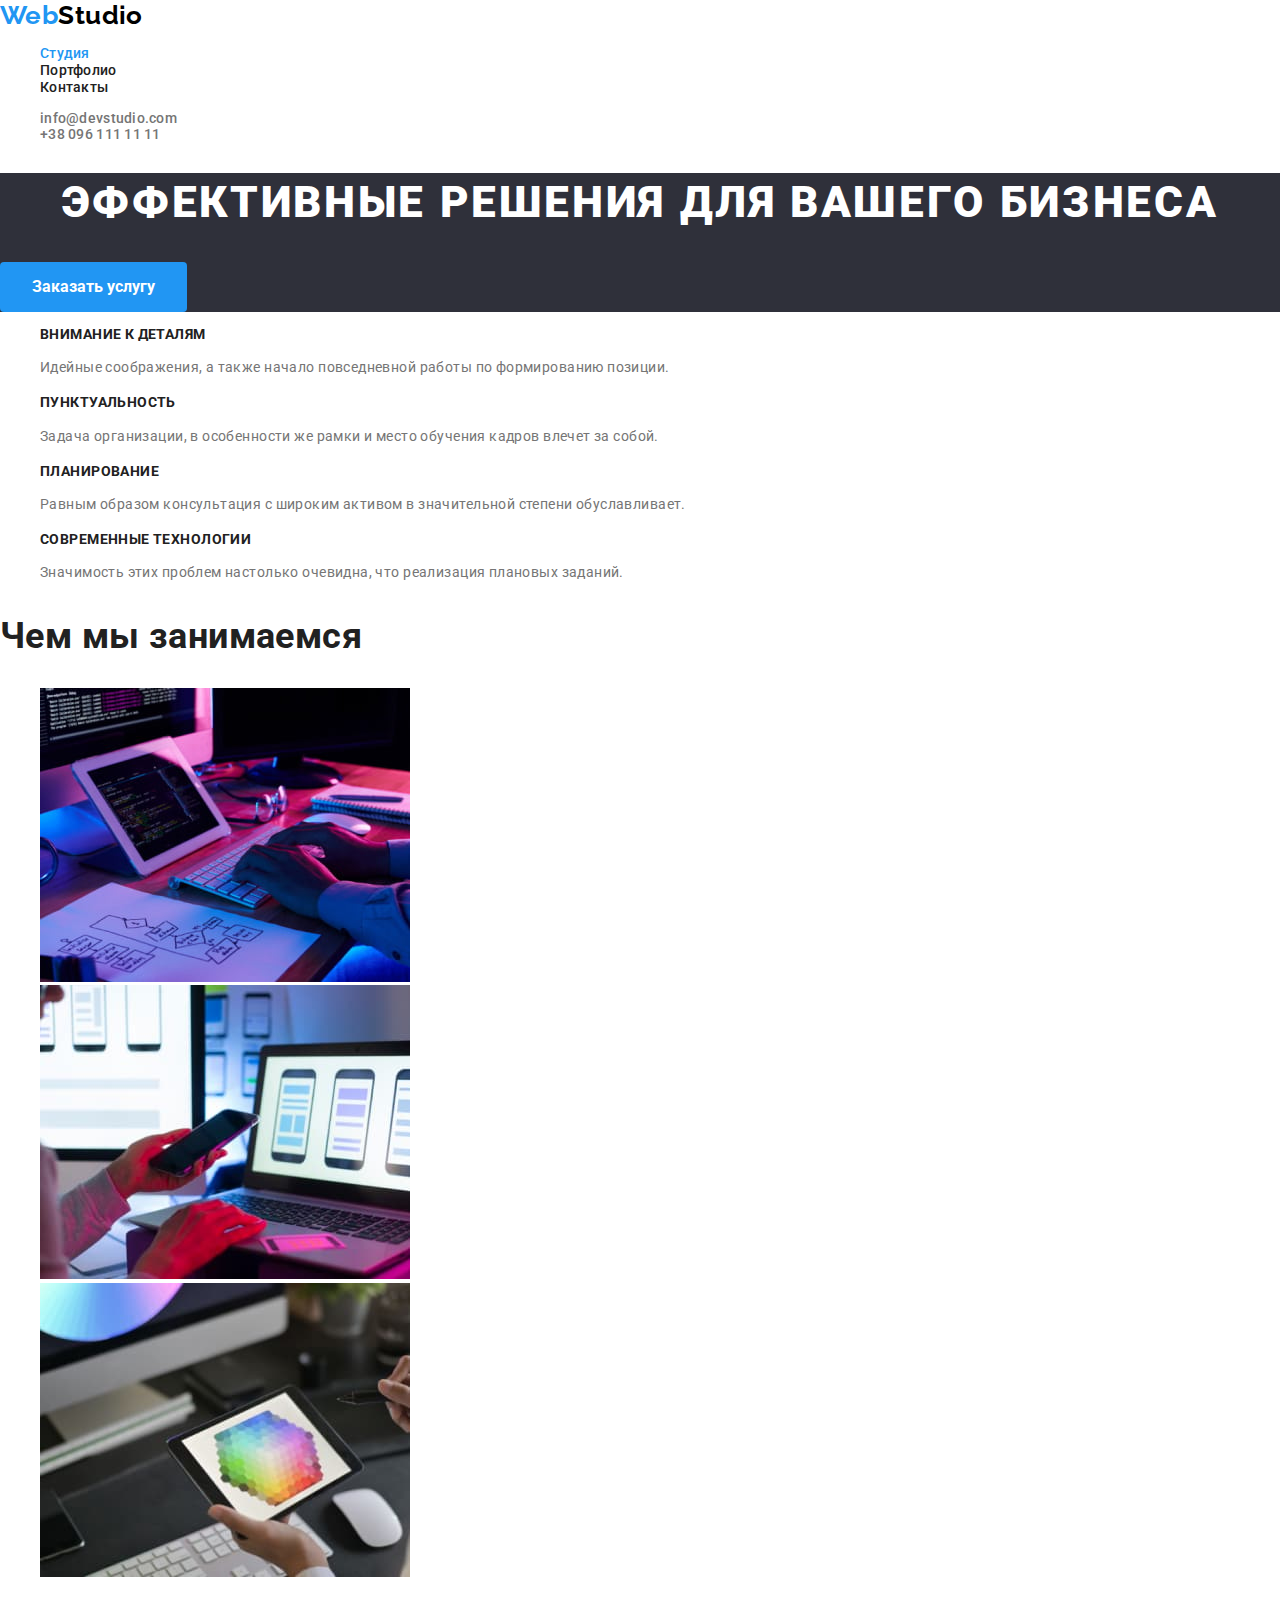
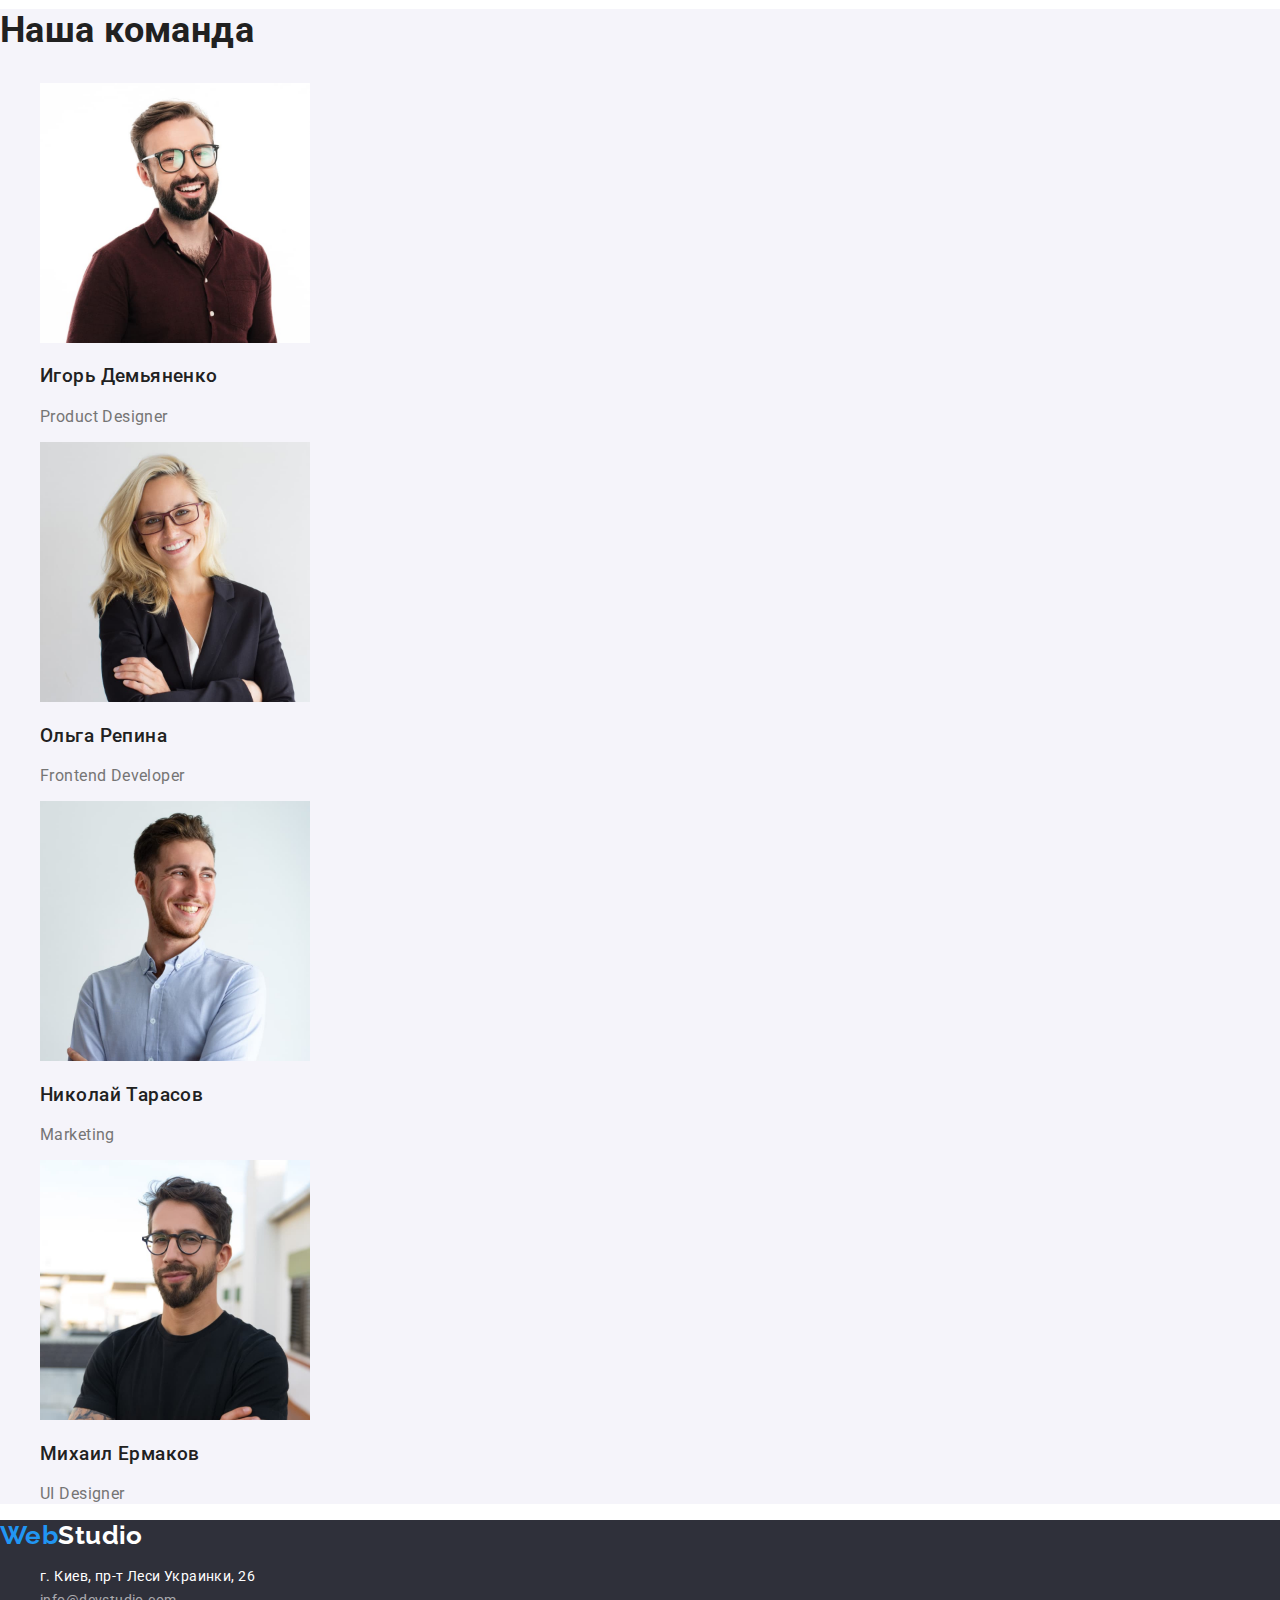
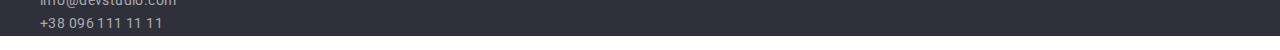
==== commit 3e39419b: "add normalize" ====
--- a/index.html
+++ b/index.html
@@ -5,6 +5,10 @@
     <meta http-equiv="X-UA-Compatible" content="IE=edge" />
     <meta name="viewport" content="width=device-width, initial-scale=1.0" />
     <title>home-work-2</title>
+    <link
+      rel="stylesheet"
+      href="https://cdnjs.cloudflare.com/ajax/libs/modern-normalize/1.1.0/modern-normalize.min.css"
+    />
     <link
       href="https://fonts.googleapis.com/css2?family=Raleway:wght@700&family=Roboto:wght@400;500;700;900&display=swap"
       rel="stylesheet"
